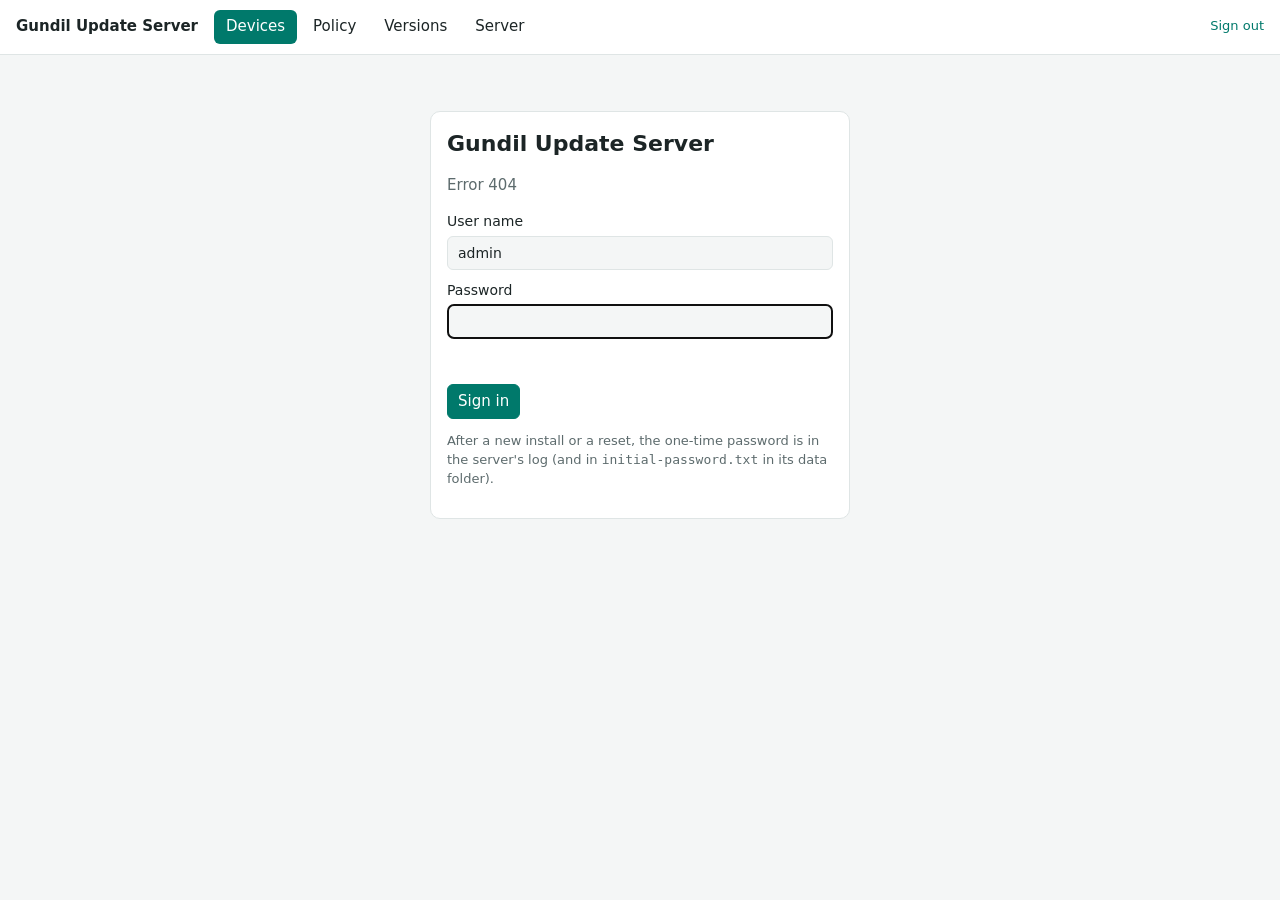
==== gateway/web/index.html @ 4f8931d9 "Update server and update client (work in progress) gundil-update-server (gateway module, -tags updat" ====
<!doctype html>
<html lang="en">
<head>
<meta charset="utf-8">
<meta name="viewport" content="width=device-width, initial-scale=1">
<title>Gundil Update Server</title>
<link rel="stylesheet" href="style.css">
<link rel="icon" href="data:,">
</head>
<body>
<header id="top" hidden>
  <div class="brand">Gundil Update Server</div>
  <nav id="tabs">
    <button data-tab="devices" class="on">Devices</button>
    <button data-tab="policy">Policy</button>
    <button data-tab="versions">Versions</button>
    <button data-tab="server">Server</button>
  </nav>
  <div class="who"><span id="idle" title="Signed out after 30 minutes without activity"></span><button id="logout" class="link">Sign out</button></div>
</header>

<main>
  <!-- Sign in -->
  <section id="v-login" class="card narrow" hidden>
    <h1>Gundil Update Server</h1>
    <p class="muted" id="login-note">Sign in as the admin.</p>
    <form id="f-login">
      <label>User name <input name="user" value="admin" autocomplete="username" readonly></label>
      <label>Password <input name="password" type="password" autocomplete="current-password" required autofocus></label>
      <p class="error" id="login-error"></p>
      <button class="primary" type="submit">Sign in</button>
    </form>
    <p class="muted small">After a new install or a reset, the one-time password is in the server's log (and in <code>initial-password.txt</code> in its data folder).</p>
  </section>

  <!-- Change password (forced after a new install) -->
  <section id="v-password" class="card narrow" hidden>
    <h1>Choose a new password</h1>
    <p class="muted" id="pw-note">This is a new admin account: replace the one-time password before you continue.</p>
    <form id="f-password">
      <label>Current (one-time) password <input name="current" type="password" autocomplete="current-password" required></label>
      <label>New password <input name="new" type="password" autocomplete="new-password" minlength="10" required></label>
      <label>New password again <input name="again" type="password" autocomplete="new-password" minlength="10" required></label>
      <p class="muted small">At least 10 characters.</p>
      <p class="error" id="pw-error"></p>
      <div class="row"><button class="primary" type="submit">Change password</button><button type="button" id="pw-cancel" hidden>Cancel</button></div>
    </form>
  </section>

  <!-- Devices -->
  <section id="v-devices" hidden>
    <div class="bar"><h2>Devices</h2><input id="dev-filter" type="search" placeholder="Filter by name, platform, version"><span id="dev-count" class="muted"></span></div>
    <div class="table-wrap"><table id="dev-table"><thead><tr><th>Name</th><th>Platform</th><th>Version</th><th>Update</th><th>Last seen</th><th>Pin</th><th></th></tr></thead><tbody></tbody></table></div>
    <p class="muted small">Devices check in when the app starts and every 6 hours. A pin gives one device its own version (upgrade or downgrade); empty follows the policy.</p>
  </section>

  <!-- Policy -->
  <section id="v-policy" hidden>
    <div class="bar"><h2>Policy</h2></div>
    <p class="muted">For each kind of device: which version it should run, and what it does about it. Pick an older version to downgrade.</p>
    <form id="f-policy">
      <div class="table-wrap"><table id="pol-table"><thead><tr><th>Devices</th><th>Version</th><th>Action</th><th>Running now</th></tr></thead><tbody></tbody></table></div>
      <p class="muted small"><b>Off</b>: nothing happens. <b>Ask</b>: the app shows the update and the user installs it. <b>Install automatically</b>: installs when no call is on (Android still asks for one tap; iPhone and Mac can only show it).</p>
      <p class="muted small">Versions before 1.9.1 can't update themselves: a device downgraded to one stays there until it's updated by hand. Android can't downgrade at all (it would have to be uninstalled, which deletes its settings).</p>
      <p class="error" id="pol-error"></p>
      <button class="primary" type="submit">Save policy</button> <span id="pol-saved" class="ok"></span>
    </form>
  </section>

  <!-- Versions -->
  <section id="v-versions" hidden>
    <div class="bar"><h2>Versions</h2></div>
    <div id="job" class="card notice" hidden></div>
    <div class="cols">
      <div class="card">
        <h3>Add from GitHub</h3>
        <p class="muted small" id="gh-repo"></p>
        <button id="gh-load">Show releases</button>
        <div id="gh-list"></div>
        <fieldset id="gh-keep" hidden>
          <legend>Keep copies on this server for</legend>
          <div id="gh-keep-boxes"></div>
          <p class="muted small">Devices then download from this server (your upload speed), or from GitHub when that fails. Without a copy they download from GitHub, checked against the SHA-256. A whole release is about 500 MB.</p>
        </fieldset>
      </div>
      <div class="card">
        <h3>Upload files</h3>
        <p class="muted small">Release files with their original names, e.g. <code>Gundil_Intercom-1.9.1-android-arm64-v8a.apk</code>.</p>
        <form id="f-upload"><input type="file" name="files" multiple required><button class="primary" type="submit">Upload</button></form>
        <p id="up-status" class="muted small"></p>
      </div>
    </div>
    <div id="ver-list"></div>
  </section>

  <!-- Server -->
  <section id="v-server" hidden>
    <div class="bar"><h2>Server</h2></div>
    <div class="cols">
      <div class="card">
        <h3>Server code</h3>
        <p class="muted small">Every app trusts only this server. Put this code into the GitHub repository variable <code>GUNDIL_UPDATE_SERVER</code> so it's built into every release, or paste it in an app under Settings → Updates.</p>
        <code id="code" class="code"></code>
        <div class="row"><button id="copy-code">Copy</button></div>
        <img id="qr" alt="QR code of the server code" width="200" height="200">
      </div>
      <div class="card">
        <h3>Network</h3>
        <dl id="net"></dl>
        <button id="check">Check network</button>
        <h3>Account</h3>
        <button id="change-pw">Change password</button>
      </div>
    </div>
    <div class="card">
      <h3>Log</h3>
      <pre id="log"></pre>
      <button id="log-refresh">Refresh</button>
    </div>
  </section>
</main>
<div id="toast" hidden></div>
<script src="app.js"></script>
</body>
</html>
---- gateway/web/style.css ----
:root {
  --bg: #f4f6f6;
  --card: #ffffff;
  --text: #1c2526;
  --muted: #5d6b6d;
  --line: #dfe5e5;
  --accent: #00796b;
  --accent-text: #ffffff;
  --error: #b3261e;
  --ok: #1e7d32;
  --warn-bg: #fff4d6;
}
@media (prefers-color-scheme: dark) {
  :root {
    --bg: #111617;
    --card: #1b2223;
    --text: #e4eaea;
    --muted: #9aa7a8;
    --line: #2d3839;
    --accent: #4db6ac;
    --accent-text: #062b27;
    --error: #f2b8b5;
    --ok: #8fd19e;
    --warn-bg: #3a3218;
  }
}
* { box-sizing: border-box; }
body {
  margin: 0;
  background: var(--bg);
  color: var(--text);
  font: 15px/1.45 system-ui, -apple-system, "Segoe UI", Roboto, sans-serif;
}
header {
  display: flex;
  align-items: center;
  gap: 16px;
  flex-wrap: wrap;
  padding: 10px 16px;
  background: var(--card);
  border-bottom: 1px solid var(--line);
  position: sticky;
  top: 0;
  z-index: 2;
}
.brand { font-weight: 600; }
nav { display: flex; gap: 4px; flex-wrap: wrap; }
nav button { border: 0; background: none; padding: 6px 12px; border-radius: 6px; }
nav button.on { background: var(--accent); color: var(--accent-text); }
.who { margin-left: auto; display: flex; gap: 12px; align-items: center; color: var(--muted); font-size: 13px; }
main { max-width: 1100px; margin: 0 auto; padding: 16px; }
h1 { font-size: 22px; margin: 0 0 8px; }
h2 { font-size: 19px; margin: 0; }
h3 { font-size: 16px; margin: 0 0 8px; }
.card {
  background: var(--card);
  border: 1px solid var(--line);
  border-radius: 10px;
  padding: 16px;
  margin-bottom: 16px;
}
.narrow { max-width: 420px; margin: 40px auto; }
.notice { background: var(--warn-bg); }
.cols { display: grid; grid-template-columns: repeat(auto-fit, minmax(300px, 1fr)); gap: 16px; }
.cols .card { margin-bottom: 0; }
.cols { margin-bottom: 16px; }
.bar { display: flex; align-items: center; gap: 12px; flex-wrap: wrap; margin-bottom: 12px; }
.bar input[type=search] { flex: 1; min-width: 180px; max-width: 360px; }
.row { display: flex; gap: 8px; align-items: center; flex-wrap: wrap; margin-top: 8px; }
label { display: block; margin-bottom: 10px; font-size: 14px; }
label input, label select { display: block; width: 100%; margin-top: 4px; }
input, select, button {
  font: inherit;
  color: inherit;
  background: var(--bg);
  border: 1px solid var(--line);
  border-radius: 6px;
  padding: 6px 10px;
}
button { cursor: pointer; background: var(--card); }
button:hover { border-color: var(--accent); }
button.primary { background: var(--accent); color: var(--accent-text); border-color: var(--accent); }
button.link { border: 0; background: none; color: var(--accent); padding: 0; }
button.danger { color: var(--error); }
button:disabled { opacity: .5; cursor: default; }
.muted { color: var(--muted); }
.small { font-size: 13px; }
.error { color: var(--error); min-height: 1em; }
.ok { color: var(--ok); }
code { font-family: ui-monospace, Menlo, Consolas, monospace; font-size: 13px; }
.code { display: block; word-break: break-all; padding: 8px; background: var(--bg); border-radius: 6px; }
#qr { display: block; margin-top: 12px; background: #fff; border-radius: 6px; }
.table-wrap { overflow-x: auto; background: var(--card); border: 1px solid var(--line); border-radius: 10px; }
table { width: 100%; border-collapse: collapse; }
th, td { text-align: left; padding: 8px 10px; border-bottom: 1px solid var(--line); vertical-align: top; }
th { font-size: 13px; color: var(--muted); font-weight: 600; }
tr:last-child td { border-bottom: 0; }
td select, td input { padding: 4px 6px; }
.tag { display: inline-block; font-size: 12px; padding: 1px 6px; border-radius: 10px; border: 1px solid var(--line); color: var(--muted); }
.tag.up { color: var(--ok); border-color: var(--ok); }
.tag.down { color: var(--error); border-color: var(--error); }
dl { display: grid; grid-template-columns: max-content 1fr; gap: 4px 12px; margin: 0 0 12px; }
dt { color: var(--muted); }
dd { margin: 0; word-break: break-all; }
pre#log { max-height: 360px; overflow: auto; font-size: 12px; background: var(--bg); padding: 8px; border-radius: 6px; white-space: pre-wrap; }
.ver { margin-bottom: 12px; }
.ver summary { cursor: pointer; display: flex; gap: 12px; align-items: center; flex-wrap: wrap; }
.ver ul { margin: 8px 0 0; padding-left: 18px; font-size: 13px; }
.gh-item { display: flex; justify-content: space-between; gap: 8px; align-items: center; padding: 6px 0; border-bottom: 1px solid var(--line); }
fieldset { border: 1px solid var(--line); border-radius: 8px; margin-top: 12px; }
fieldset label { display: inline-flex; gap: 6px; margin-right: 12px; }
fieldset label input { display: inline; width: auto; margin: 0; }
#toast {
  position: fixed; bottom: 16px; left: 50%; transform: translateX(-50%);
  background: var(--text); color: var(--bg); padding: 8px 16px; border-radius: 8px; max-width: calc(100% - 32px);
}
@media (max-width: 640px) {
  .who { margin-left: 0; width: 100%; justify-content: space-between; }
  main { padding: 12px; }
}
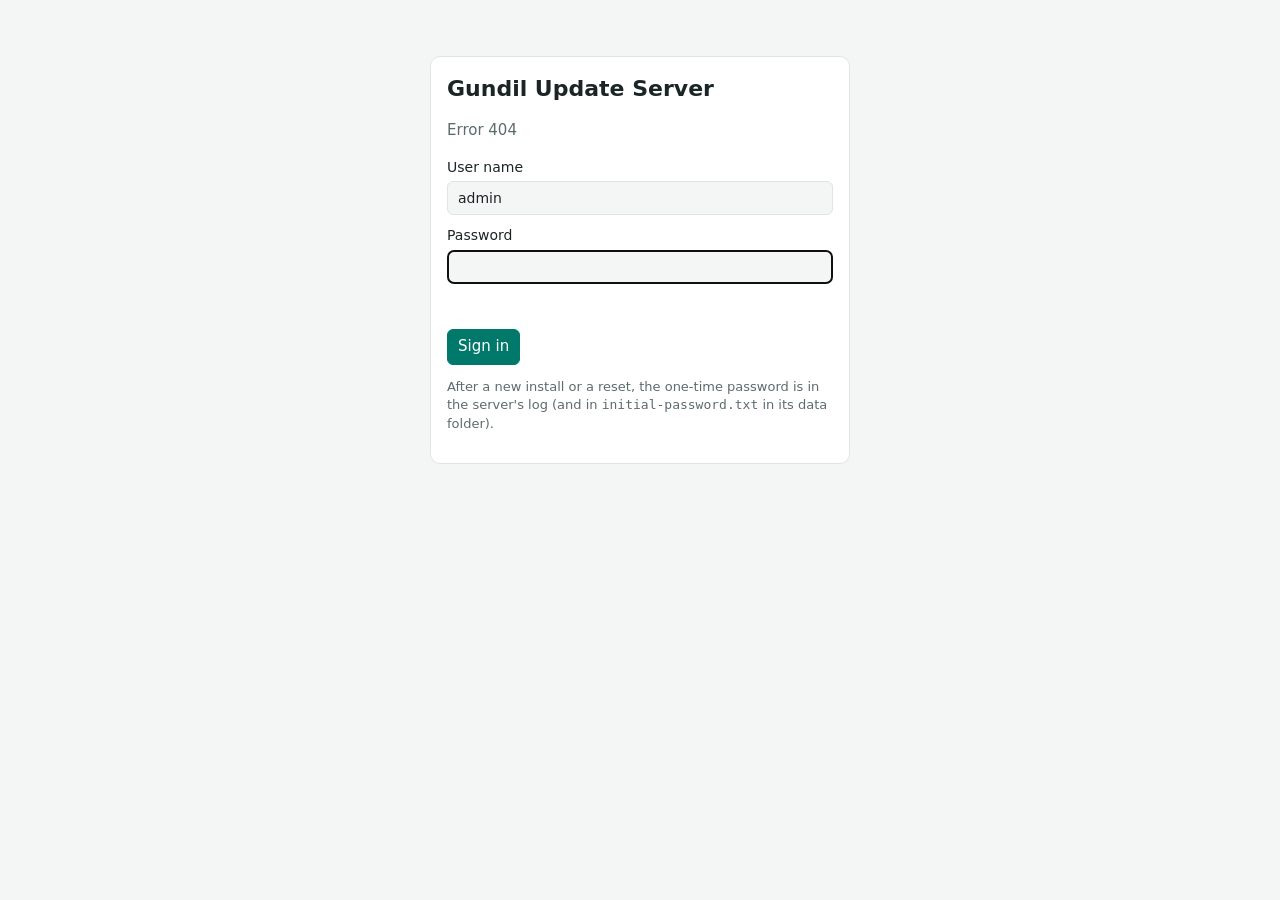
==== commit b08524bb: "Signed releases; the update server offers the newest version with Ask by default Signed releases: th" ====
--- a/gateway/web/index.html
+++ b/gateway/web/index.html
@@ -85,7 +85,7 @@
       </div>
       <div class="card">
         <h3>Upload files</h3>
-        <p class="muted small">Release files with their original names, e.g. <code>Gundil_Intercom-1.9.1-android-arm64-v8a.apk</code>.</p>
+        <p class="muted small">Release files with their original names, e.g. <code>app-Gundil_Intercom-1.10.0-android-arm64-v8a.apk</code>, with the release's <code>SHA256SUMS.txt</code> and <code>SHA256SUMS.txt.sig</code> (devices install only signed releases).</p>
         <form id="f-upload"><input type="file" name="files" multiple required><button class="primary" type="submit">Upload</button></form>
         <p id="up-status" class="muted small"></p>
       </div>
--- a/gateway/web/style.css
+++ b/gateway/web/style.css
@@ -25,6 +25,7 @@
   }
 }
 * { box-sizing: border-box; }
+[hidden] { display: none !important; }
 body {
   margin: 0;
   background: var(--bg);
@@ -52,6 +53,7 @@
 h1 { font-size: 22px; margin: 0 0 8px; }
 h2 { font-size: 19px; margin: 0; }
 h3 { font-size: 16px; margin: 0 0 8px; }
+.card > button + h3, .card > dl + button + h3 { margin-top: 20px; }
 .card {
   background: var(--card);
   border: 1px solid var(--line);
@@ -84,6 +86,7 @@
 button.danger { color: var(--error); }
 button:disabled { opacity: .5; cursor: default; }
 .muted { color: var(--muted); }
+a { color: var(--accent); }
 .small { font-size: 13px; }
 .error { color: var(--error); min-height: 1em; }
 .ok { color: var(--ok); }
@@ -109,6 +112,12 @@
 .gh-item { display: flex; justify-content: space-between; gap: 8px; align-items: center; padding: 6px 0; border-bottom: 1px solid var(--line); }
 fieldset { border: 1px solid var(--line); border-radius: 8px; margin-top: 12px; }
 fieldset label { display: inline-flex; gap: 6px; margin-right: 12px; }
+label.check { display: flex; gap: 8px; align-items: center; }
+label.check input { display: inline; width: auto; margin: 0; }
+fieldset > div { margin-top: 8px; }
+#f-settings fieldset { margin: 0 0 16px; }
+fieldset > div label { display: block; margin-right: 0; }
+fieldset > div label input { display: block; width: 100%; margin-top: 4px; }
 fieldset label input { display: inline; width: auto; margin: 0; }
 #toast {
   position: fixed; bottom: 16px; left: 50%; transform: translateX(-50%);
